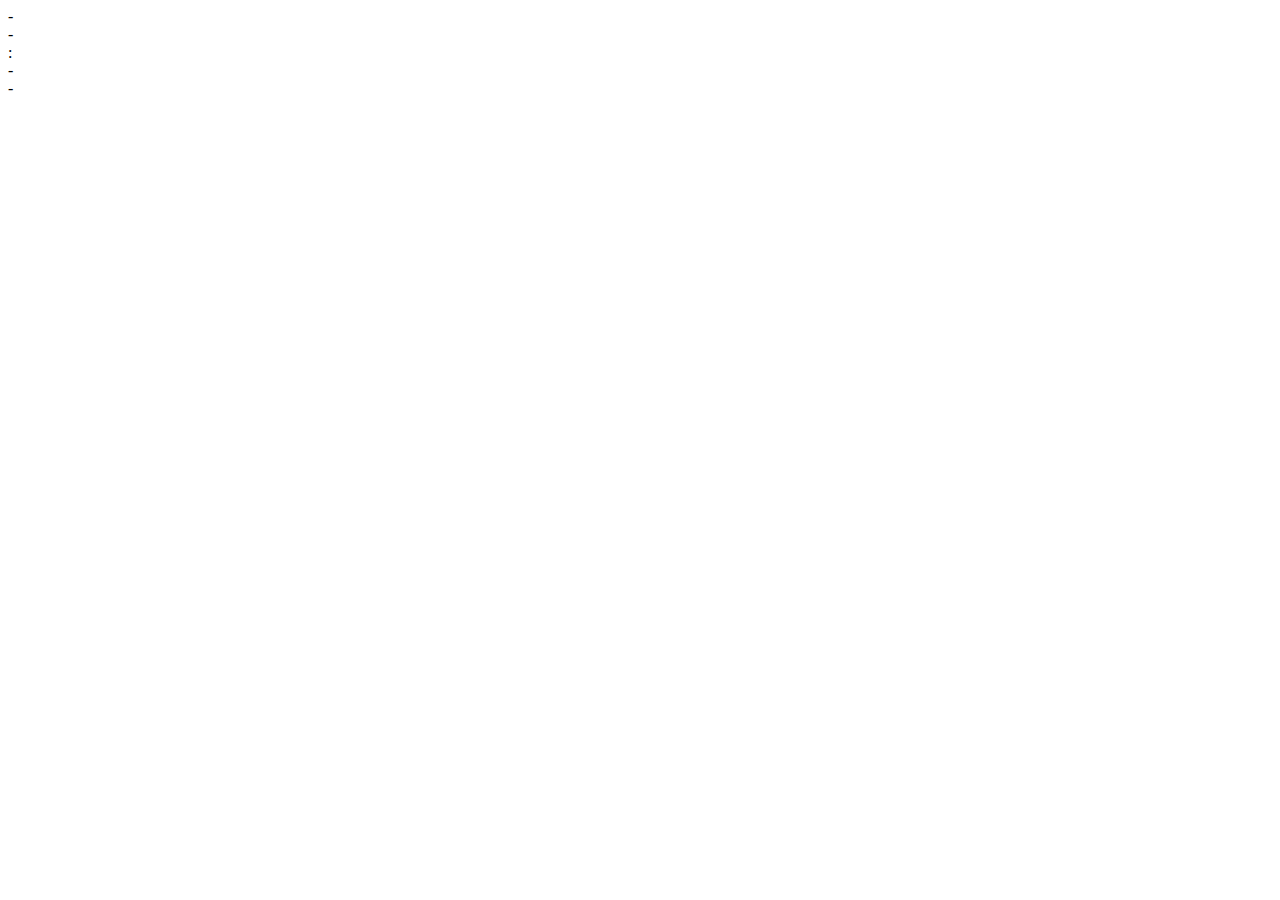
==== stretch-assignment/digital_timer/index.html @ 7ed9f6af "small fixes" ====
<!DOCTYPE html>
<html>
  <head>
    <title>DOM I</title>
    <link rel="stylesheet" href="./styles.css">
    <script src="/stretch-assignment/digital_timer/index.js"></script>
  </head>
  <body>
    <div class="digits">
      <div class="digit" id="secondTens">-</div>
      <div class="digit" id="secondOnes">-</div>
      <div class="digit" id="colon">:</div>
      <div class="digit" id="msHundreds">-</div>
      <div class="digit" id="msTens">-</div>
    </div>
  </body>
</html>
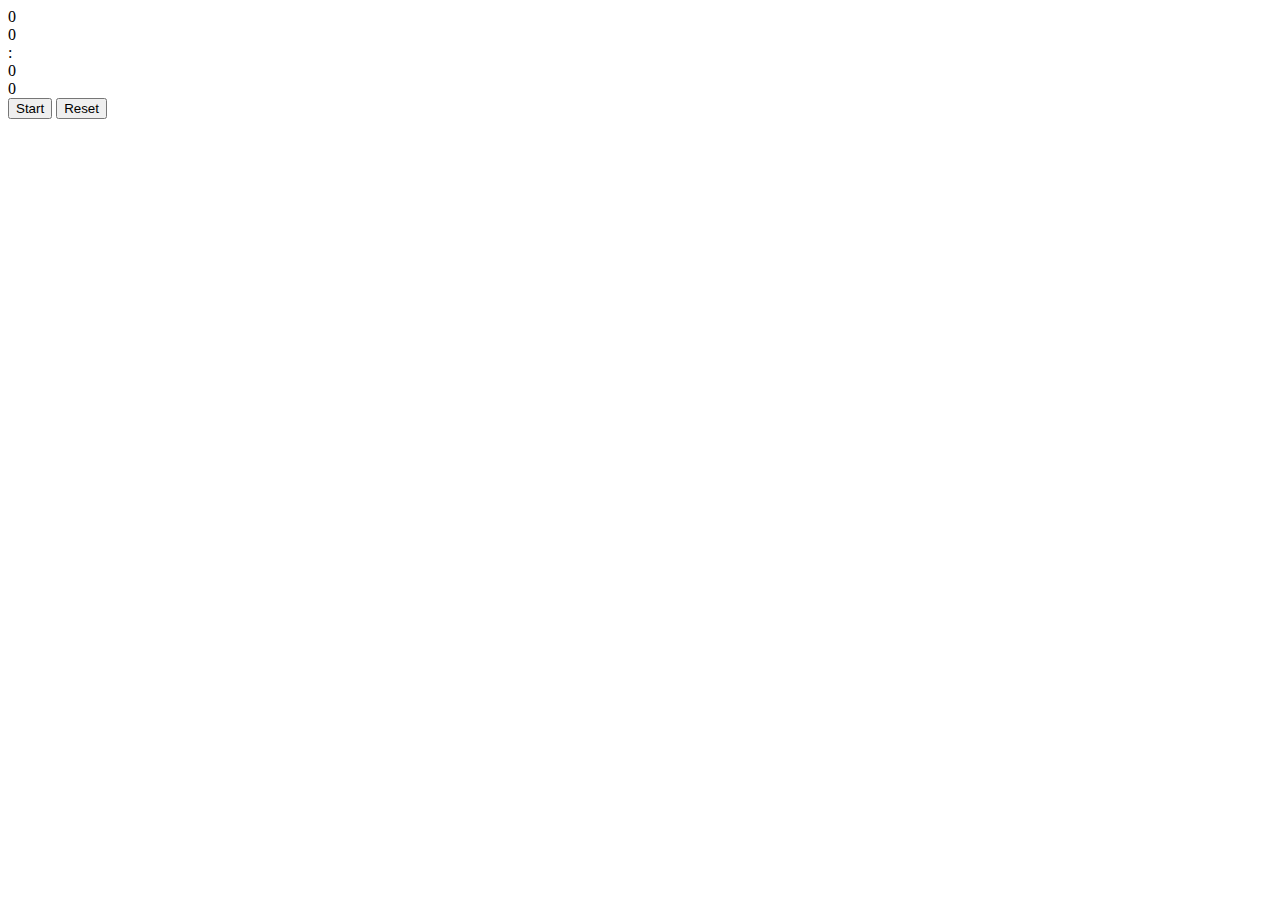
==== commit e5936db4: "Finished timer and stratch goals" ====
--- a/stretch-assignment/digital_timer/index.html
+++ b/stretch-assignment/digital_timer/index.html
@@ -3,7 +3,7 @@
   <head>
     <title>DOM I</title>
     <link rel="stylesheet" href="./styles.css">
-    <script src="/stretch-assignment/digital_timer/index.js"></script>
+    
   </head>
   <body>
     <div class="digits">
@@ -12,6 +12,11 @@
       <div class="digit" id="colon">:</div>
       <div class="digit" id="msHundreds">-</div>
       <div class="digit" id="msTens">-</div>
+      <div>
+        <button id="btn">Start</button>
+        <button id="reset-btn">Reset</button>
+      </div>
     </div>
+    <script src="/stretch-assignment/digital_timer/index.js"></script>
   </body>
-</html>+</html>   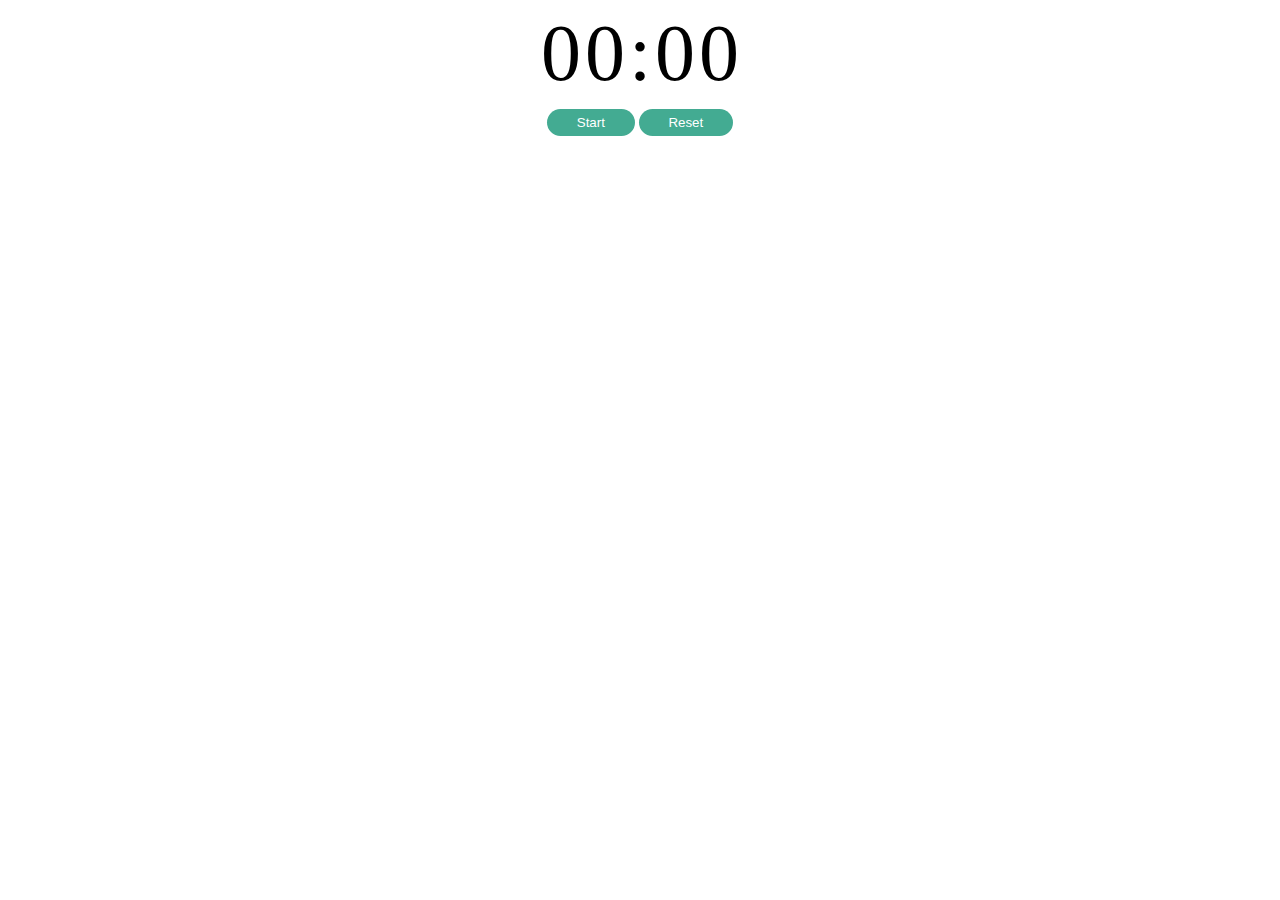
==== commit 575b1203: "made the digits red" ====
--- a/stretch-assignment/digital_timer/index.html
+++ b/stretch-assignment/digital_timer/index.html
@@ -12,7 +12,7 @@
       <div class="digit" id="colon">:</div>
       <div class="digit" id="msHundreds">-</div>
       <div class="digit" id="msTens">-</div>
-      <div>
+      <div class="buttons">
         <button id="btn">Start</button>
         <button id="reset-btn">Reset</button>
       </div>
--- a/stretch-assignment/digital_timer/styles.css
+++ b/stretch-assignment/digital_timer/styles.css
@@ -0,0 +1,29 @@
+body {
+  display: flex;
+  justify-content: center;
+  align-items: center;
+}
+
+.digit {
+  display: inline-block;
+  font-size: 80px;
+  text-align: center; 
+}
+
+.redDigit {
+  color: red;
+}
+
+
+.buttons{
+  text-align: center; 
+  margin-top: 5%;
+}
+
+.buttons button{
+ border: none;
+ background-color: #43ab92;
+ padding: 3% 15%;
+ color: white;
+ border-radius: 60px
+}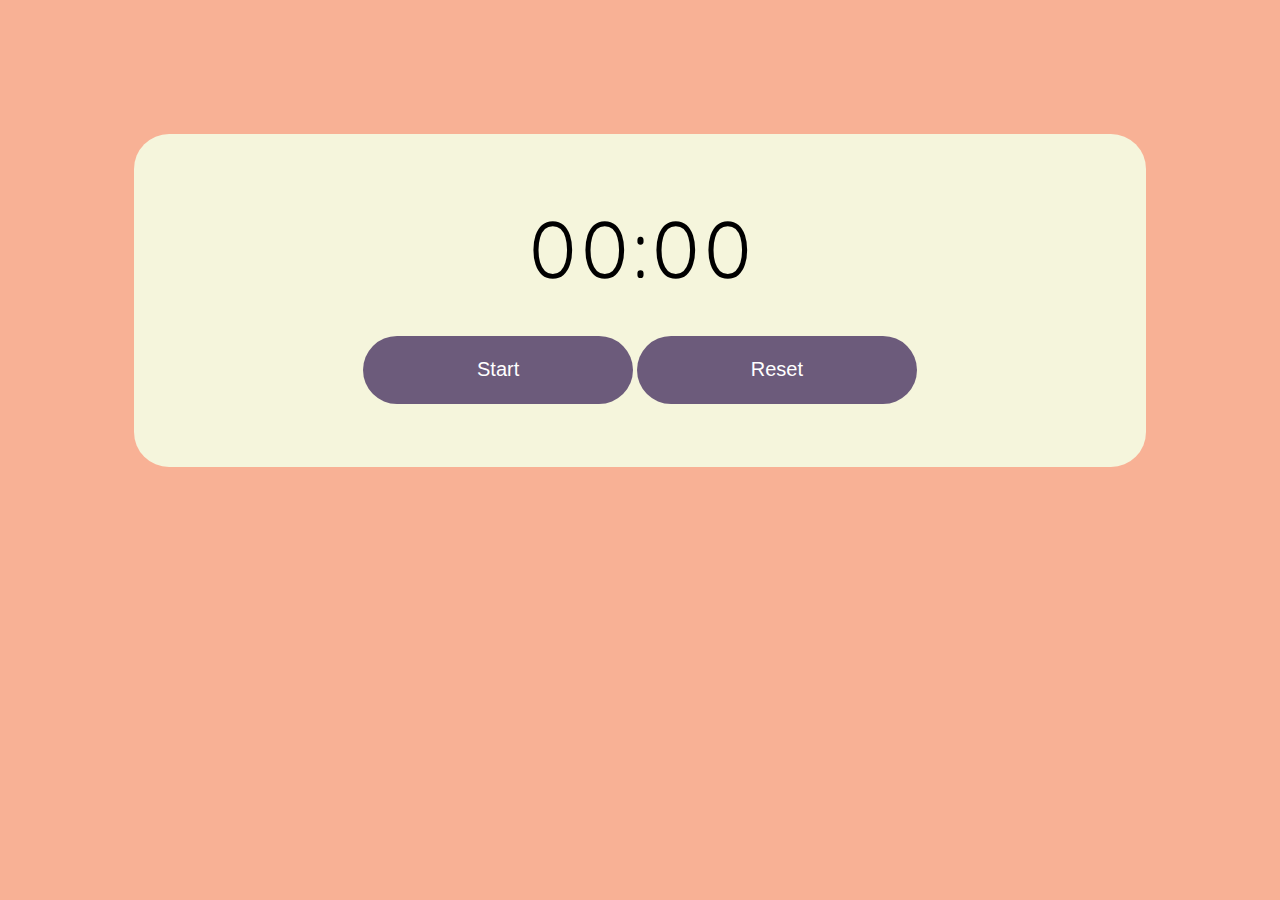
==== commit ee0fc532: "finished styling timer" ====
--- a/stretch-assignment/digital_timer/index.html
+++ b/stretch-assignment/digital_timer/index.html
@@ -3,7 +3,7 @@
   <head>
     <title>DOM I</title>
     <link rel="stylesheet" href="./styles.css">
-    
+    <link href="https://fonts.googleapis.com/css?family=Quicksand|Raleway&display=swap" rel="stylesheet">
   </head>
   <body>
     <div class="digits">
--- a/stretch-assignment/digital_timer/styles.css
+++ b/stretch-assignment/digital_timer/styles.css
@@ -2,28 +2,42 @@
   display: flex;
   justify-content: center;
   align-items: center;
+  background-color: #f8b195;
+  font-family: 'Quicksand', sans-serif;
+}
+
+.digits{
+  background-color: beige;
+  padding: 5% 10%;
+  text-align: center;
+  border-radius:35px;
+  margin:10%;
+  width: 80%;
 }
 
 .digit {
   display: inline-block;
   font-size: 80px;
-  text-align: center; 
+  text-align: center;
 }
 
 .redDigit {
-  color: red;
+  color: #f67280;
 }
 
 
 .buttons{
   text-align: center; 
   margin-top: 5%;
+  
 }
 
 .buttons button{
  border: none;
- background-color: #43ab92;
+ background-color: #6c5b7b;
  padding: 3% 15%;
+ border-radius: 60px;
  color: white;
- border-radius: 60px
+ 
+ font-size:20px;
 }